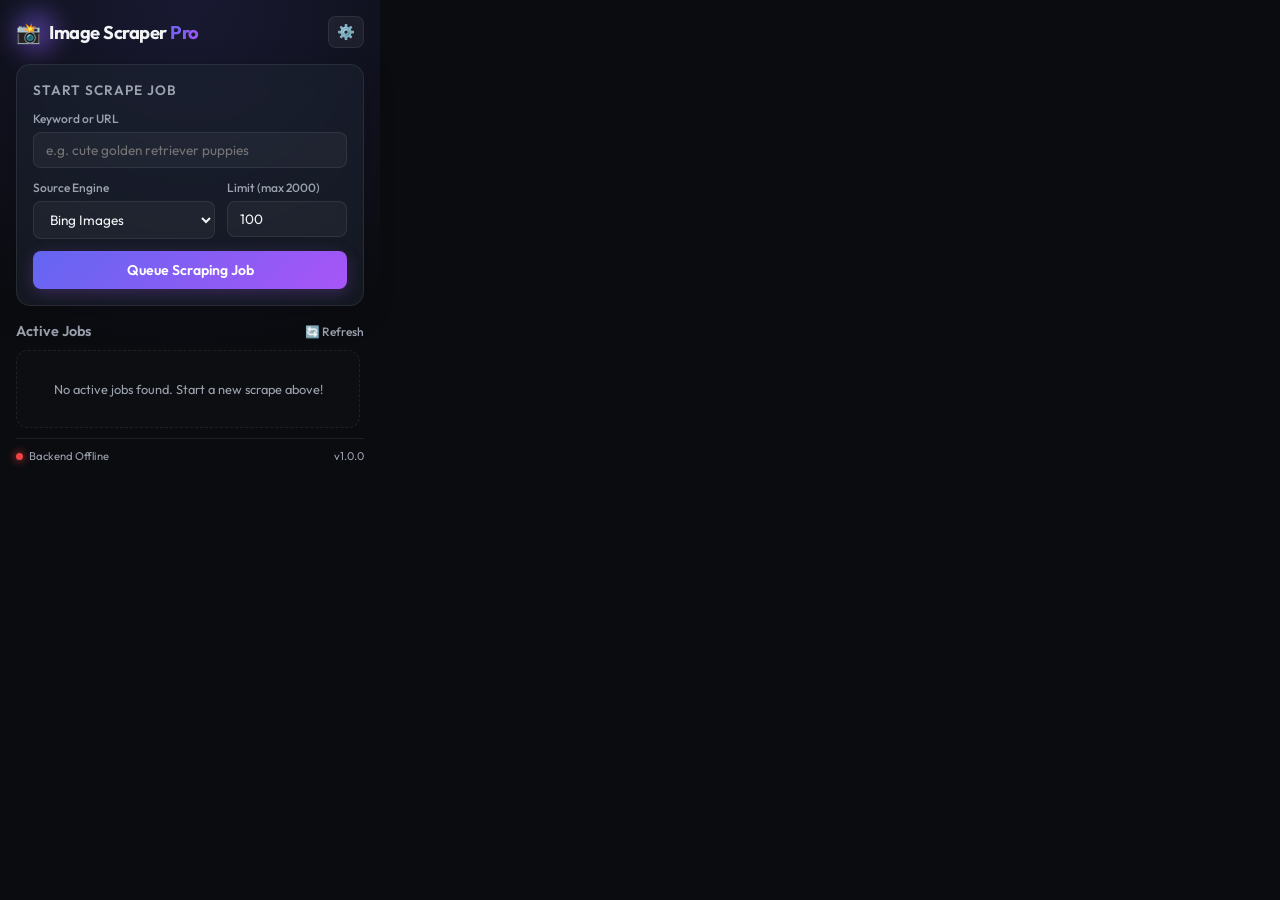
==== extension/popup.html @ 94467d28 "Create popup.html" ====
<!DOCTYPE html>
<html lang="en">
<head>
  <meta charset="UTF-8">
  <meta name="viewport" content="width=device-width, initial-scale=1.0">
  <title>Image Scraper Pro</title>
  <link rel="stylesheet" href="style.css">
  <link rel="preconnect" href="https://fonts.googleapis.com">
  <link rel="preconnect" href="https://fonts.gstatic.com" crossorigin>
  <link href="https://fonts.googleapis.com/css2?family=Outfit:wght@300;400;600;700&display=swap" rel="stylesheet">
</head>
<body>
  <div class="app-container">
    <!-- Header -->
    <header>
      <div class="logo-area">
        <div class="logo-glow"></div>
        <span class="logo-icon">📸</span>
        <h1>Image Scraper <span class="logo-accent">Pro</span></h1>
      </div>
      <button id="btn-settings" class="icon-button" title="Configure API Server">⚙️</button>
    </header>

    <!-- Settings Pane (Collapsible) -->
    <div id="settings-pane" class="settings-pane hidden">
      <h3>API Settings</h3>
      <div class="input-group">
        <label for="input-api-url">FastAPI Server URL</label>
        <input type="text" id="input-api-url" value="http://localhost:8000" placeholder="http://localhost:8000">
      </div>
      <button id="btn-save-settings" class="btn btn-secondary">Save Configuration</button>
    </div>

    <!-- Main Content Tabs -->
    <main>
      <!-- Form Section -->
      <section class="scraping-form-card">
        <div class="form-title">Start Scrape Job</div>
        
        <div class="input-group">
          <label for="input-query">Keyword or URL</label>
          <input type="text" id="input-query" placeholder="e.g. cute golden retriever puppies" required>
        </div>

        <div class="form-row">
          <div class="input-group half">
            <label for="select-engine">Source Engine</label>
            <select id="select-engine">
              <option value="bing" selected>Bing Images</option>
              <option value="google">Google Images</option>
              <option value="generic">Generic Website (URL)</option>
            </select>
          </div>

          <div class="input-group half">
            <label for="input-limit">Limit (max 2000)</label>
            <input type="number" id="input-limit" value="100" min="10" max="2000">
          </div>
        </div>

        <button id="btn-start-scrape" class="btn btn-primary">
          <span class="btn-text">Queue Scraping Job</span>
          <span class="btn-glow"></span>
        </button>
      </section>

      <!-- Active & Historical Jobs Section -->
      <section class="jobs-section">
        <div class="section-header">
          <h2>Active Jobs</h2>
          <button id="btn-refresh-jobs" class="text-button">🔄 Refresh</button>
        </div>

        <div id="jobs-list" class="jobs-list">
          <div class="empty-state">
            <p>No active jobs found. Start a new scrape above!</p>
          </div>
        </div>
      </section>
    </main>

    <!-- Status Bar -->
    <footer>
      <div class="status-indicator">
        <span id="connection-dot" class="dot offline"></span>
        <span id="connection-text">Connecting to Backend...</span>
      </div>
      <span class="version">v1.0.0</span>
    </footer>
  </div>
  <script src="popup.js"></script>
</body>
</html>
---- extension/style.css ----
/* Modern Premium Glassmorphism CSS for Image Scraper Pro */

:root {
  --bg-color: #0b0c10;
  --bg-surface: rgba(31, 41, 55, 0.45);
  --border-color: rgba(255, 255, 255, 0.08);
  --border-glow: rgba(99, 102, 241, 0.15);
  
  --primary-gradient: linear-gradient(135deg, #6366f1 0%, #a855f7 100%);
  --secondary-gradient: linear-gradient(135deg, #3b82f6 0%, #06b6d4 100%);
  
  --text-main: #f3f4f6;
  --text-muted: #9ca3af;
  --text-accent: #a855f7;
  
  --status-pending: #f59e0b;
  --status-running: #06b6d4;
  --status-completed: #10b981;
  --status-failed: #ef4444;
}

* {
  box-sizing: border-box;
  margin: 0;
  padding: 0;
  font-family: 'Outfit', -apple-system, BlinkMacSystemFont, "Segoe UI", Roboto, sans-serif;
}

body {
  width: 380px;
  height: 560px;
  background-color: var(--bg-color);
  color: var(--text-main);
  overflow-x: hidden;
  overflow-y: auto;
}

/* Scrollbar Styling */
::-webkit-scrollbar {
  width: 6px;
}
::-webkit-scrollbar-track {
  background: rgba(0, 0, 0, 0.2);
}
::-webkit-scrollbar-thumb {
  background: rgba(255, 255, 255, 0.1);
  border-radius: 4px;
}
::-webkit-scrollbar-thumb:hover {
  background: rgba(255, 255, 255, 0.25);
}

.app-container {
  display: flex;
  flex-direction: column;
  height: 100%;
  padding: 16px;
  background: radial-gradient(circle at 50% 0%, rgba(99, 102, 241, 0.15) 0%, transparent 60%);
}

/* Header */
header {
  display: flex;
  justify-content: space-between;
  align-items: center;
  margin-bottom: 16px;
  position: relative;
}

.logo-area {
  display: flex;
  align-items: center;
  gap: 8px;
  position: relative;
}

.logo-glow {
  position: absolute;
  width: 40px;
  height: 40px;
  background: var(--primary-gradient);
  filter: blur(12px);
  opacity: 0.5;
  border-radius: 50%;
  z-index: -1;
}

.logo-icon {
  font-size: 1.25rem;
}

header h1 {
  font-size: 1.15rem;
  font-weight: 700;
  letter-spacing: -0.5px;
}

.logo-accent {
  background: var(--primary-gradient);
  -webkit-background-clip: text;
  -webkit-text-fill-color: transparent;
}

.icon-button {
  background: rgba(255, 255, 255, 0.05);
  border: 1px solid var(--border-color);
  color: var(--text-main);
  padding: 6px 8px;
  border-radius: 8px;
  cursor: pointer;
  transition: all 0.2s;
  font-size: 0.9rem;
}

.icon-button:hover {
  background: rgba(255, 255, 255, 0.12);
  border-color: rgba(255, 255, 255, 0.2);
  transform: translateY(-1px);
}

/* Settings Pane */
.settings-pane {
  background: rgba(17, 24, 39, 0.85);
  border: 1px solid var(--border-color);
  border-radius: 12px;
  padding: 12px;
  margin-bottom: 12px;
  backdrop-filter: blur(8px);
  box-shadow: 0 4px 20px rgba(0, 0, 0, 0.3);
  transition: all 0.3s ease-out;
}

.settings-pane h3 {
  font-size: 0.9rem;
  margin-bottom: 8px;
  font-weight: 600;
  color: var(--text-accent);
}

.settings-pane.hidden {
  display: none;
}

/* Forms & Inputs */
.scraping-form-card {
  background: var(--bg-surface);
  backdrop-filter: blur(12px);
  border: 1px solid var(--border-color);
  border-radius: 14px;
  padding: 16px;
  margin-bottom: 16px;
  box-shadow: 0 8px 32px 0 rgba(0, 0, 0, 0.2);
}

.form-title {
  font-size: 0.85rem;
  text-transform: uppercase;
  letter-spacing: 1px;
  color: var(--text-muted);
  margin-bottom: 12px;
  font-weight: 600;
}

.input-group {
  display: flex;
  flex-direction: column;
  gap: 6px;
  margin-bottom: 12px;
}

.input-group label {
  font-size: 0.75rem;
  color: var(--text-muted);
  font-weight: 500;
}

.input-group input, .input-group select {
  background: rgba(255, 255, 255, 0.04);
  border: 1px solid var(--border-color);
  color: var(--text-main);
  padding: 8px 12px;
  border-radius: 8px;
  font-size: 0.85rem;
  outline: none;
  transition: all 0.2s;
}

.input-group input:focus, .input-group select:focus {
  border-color: #6366f1;
  box-shadow: 0 0 0 2px rgba(99, 102, 241, 0.2);
  background: rgba(255, 255, 255, 0.08);
}

.form-row {
  display: flex;
  gap: 12px;
}

.form-row .half {
  flex: 1;
}

/* Buttons */
.btn {
  width: 100%;
  padding: 10px 16px;
  border-radius: 8px;
  font-size: 0.88rem;
  font-weight: 600;
  border: none;
  cursor: pointer;
  transition: all 0.2s ease-in-out;
  position: relative;
  overflow: hidden;
  display: inline-flex;
  justify-content: center;
  align-items: center;
}

.btn-primary {
  background: var(--primary-gradient);
  color: #fff;
  box-shadow: 0 4px 15px rgba(168, 85, 247, 0.25);
}

.btn-primary:hover {
  transform: translateY(-1px);
  box-shadow: 0 6px 20px rgba(168, 85, 247, 0.4);
}

.btn-primary:active {
  transform: translateY(1px);
}

.btn-secondary {
  background: rgba(255, 255, 255, 0.08);
  color: var(--text-main);
  border: 1px solid var(--border-color);
}

.btn-secondary:hover {
  background: rgba(255, 255, 255, 0.15);
}

.text-button {
  background: none;
  border: none;
  color: var(--text-muted);
  cursor: pointer;
  font-size: 0.75rem;
  font-weight: 500;
  transition: color 0.2s;
}

.text-button:hover {
  color: var(--text-main);
}

/* Jobs History */
.jobs-section {
  display: flex;
  flex-direction: column;
  flex-grow: 1;
  max-height: 230px;
}

.section-header {
  display: flex;
  justify-content: space-between;
  align-items: center;
  margin-bottom: 10px;
}

.section-header h2 {
  font-size: 0.9rem;
  font-weight: 600;
  color: var(--text-muted);
}

.jobs-list {
  display: flex;
  flex-direction: column;
  gap: 8px;
  overflow-y: auto;
  flex-grow: 1;
  padding-right: 4px;
}

.empty-state {
  text-align: center;
  padding: 30px 10px;
  color: var(--text-muted);
  font-size: 0.8rem;
  border: 1px dashed var(--border-color);
  border-radius: 12px;
  background: rgba(255, 255, 255, 0.01);
}

/* Job Item Card */
.job-item {
  background: rgba(255, 255, 255, 0.02);
  border: 1px solid var(--border-color);
  border-radius: 10px;
  padding: 10px 12px;
  display: flex;
  flex-direction: column;
  gap: 6px;
  transition: all 0.2s;
}

.job-item:hover {
  background: rgba(255, 255, 255, 0.05);
  border-color: rgba(255, 255, 255, 0.15);
}

.job-meta {
  display: flex;
  justify-content: space-between;
  align-items: center;
}

.job-query {
  font-size: 0.82rem;
  font-weight: 600;
  max-width: 180px;
  white-space: nowrap;
  overflow: hidden;
  text-overflow: ellipsis;
}

.job-engine-tag {
  font-size: 0.65rem;
  background: rgba(255, 255, 255, 0.06);
  padding: 2px 6px;
  border-radius: 4px;
  color: var(--text-muted);
  text-transform: uppercase;
}

.job-status-row {
  display: flex;
  justify-content: space-between;
  align-items: center;
}

.job-stats {
  font-size: 0.72rem;
  color: var(--text-muted);
}

.status-badge {
  font-size: 0.68rem;
  font-weight: 600;
  padding: 2px 8px;
  border-radius: 12px;
  text-transform: uppercase;
  display: flex;
  align-items: center;
  gap: 4px;
}

.status-badge.pending {
  background: rgba(245, 158, 11, 0.15);
  color: var(--status-pending);
}

.status-badge.running {
  background: rgba(6, 182, 212, 0.15);
  color: var(--status-running);
  animation: pulse-glow 1.5s infinite;
}

.status-badge.completed {
  background: rgba(16, 185, 129, 0.15);
  color: var(--status-completed);
}

.status-badge.failed {
  background: rgba(239, 68, 110, 0.15);
  color: var(--status-failed);
}

/* Progress bar */
.progress-container {
  width: 100%;
  height: 4px;
  background: rgba(255, 255, 255, 0.05);
  border-radius: 2px;
  overflow: hidden;
}

.progress-bar {
  height: 100%;
  width: 0%;
  background: var(--secondary-gradient);
  transition: width 0.3s ease;
}

.progress-bar.completed {
  background: var(--status-completed);
}

.progress-bar.failed {
  background: var(--status-failed);
}

.job-actions {
  display: flex;
  justify-content: flex-end;
  gap: 8px;
  margin-top: 4px;
}

.action-btn {
  font-size: 0.72rem;
  padding: 4px 10px;
  border-radius: 6px;
  border: 1px solid var(--border-color);
  background: rgba(255, 255, 255, 0.04);
  color: var(--text-main);
  cursor: pointer;
  transition: all 0.2s;
  text-decoration: none;
}

.action-btn:hover {
  background: rgba(255, 255, 255, 0.12);
  border-color: rgba(255, 255, 255, 0.2);
}

.action-btn.export-btn {
  background: linear-gradient(135deg, #10b981 0%, #059669 100%);
  border: none;
  color: white;
}

.action-btn.export-btn:hover {
  box-shadow: 0 2px 8px rgba(16, 185, 129, 0.4);
}

.action-btn.delete-btn:hover {
  background: rgba(239, 68, 68, 0.15);
  color: var(--status-failed);
  border-color: rgba(239, 68, 68, 0.3);
}

/* Error message box */
.job-error-msg {
  font-size: 0.68rem;
  color: var(--status-failed);
  background: rgba(239, 68, 68, 0.05);
  padding: 4px 8px;
  border-radius: 6px;
  margin-top: 4px;
  white-space: pre-wrap;
  word-break: break-all;
}

/* Footer status indicator */
footer {
  display: flex;
  justify-content: space-between;
  align-items: center;
  padding-top: 10px;
  border-top: 1px solid var(--border-color);
  margin-top: 10px;
  font-size: 0.7rem;
  color: var(--text-muted);
}

.status-indicator {
  display: flex;
  align-items: center;
  gap: 6px;
}

.dot {
  width: 7px;
  height: 7px;
  border-radius: 50%;
}

.dot.online {
  background-color: var(--status-completed);
  box-shadow: 0 0 8px var(--status-completed);
}

.dot.offline {
  background-color: var(--status-failed);
  box-shadow: 0 0 8px var(--status-failed);
}

/* Animations */
@keyframes pulse-glow {
  0% {
    opacity: 0.8;
  }
  50% {
    opacity: 1;
    box-shadow: 0 0 8px rgba(6, 182, 212, 0.3);
  }
  100% {
    opacity: 0.8;
  }
}
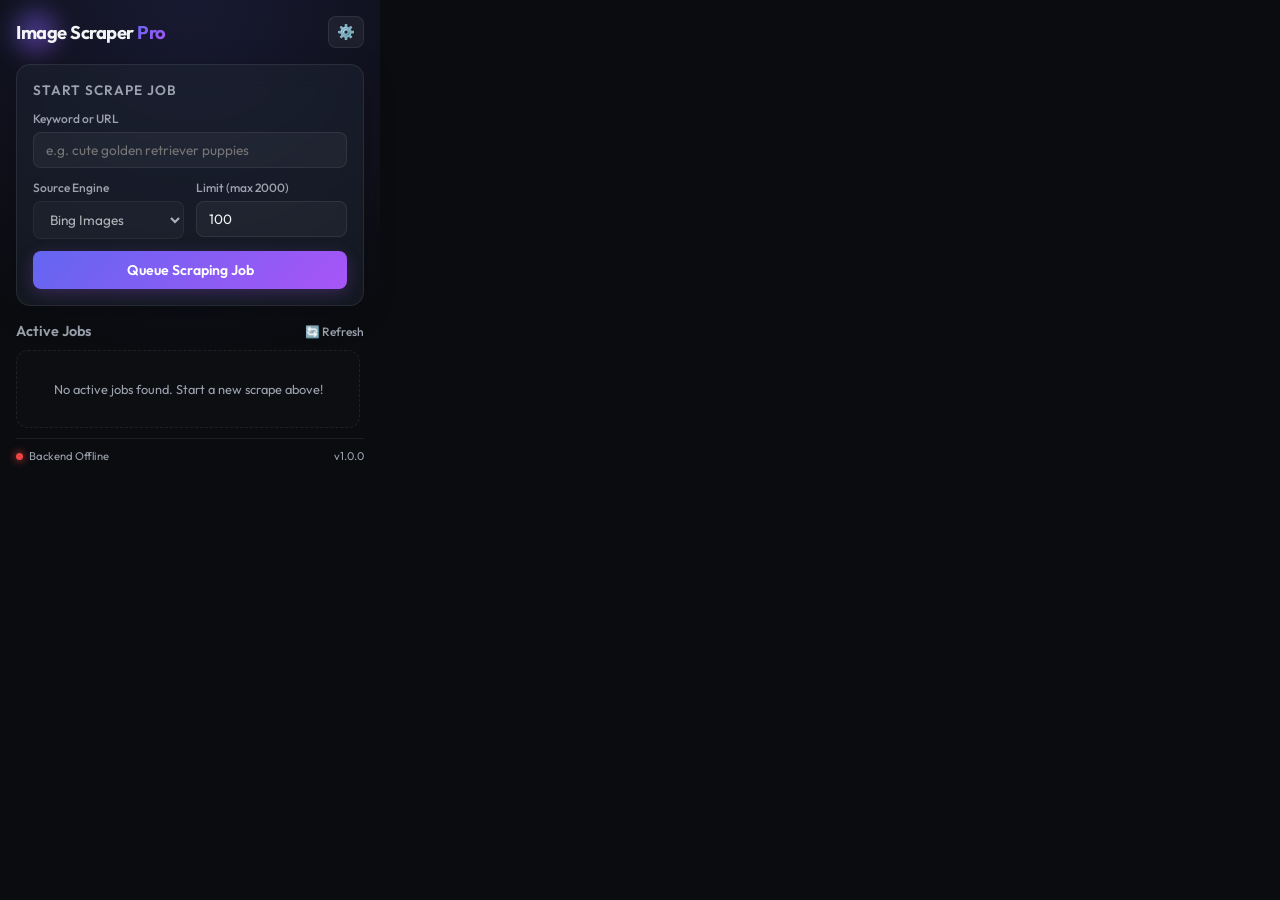
==== commit 7d7c8a4e: "push" ====
--- a/extension/popup.html
+++ b/extension/popup.html
@@ -15,7 +15,6 @@
     <header>
       <div class="logo-area">
         <div class="logo-glow"></div>
-        <span class="logo-icon">📸</span>
         <h1>Image Scraper <span class="logo-accent">Pro</span></h1>
       </div>
       <button id="btn-settings" class="icon-button" title="Configure API Server">⚙️</button>
@@ -45,10 +44,8 @@
         <div class="form-row">
           <div class="input-group half">
             <label for="select-engine">Source Engine</label>
-            <select id="select-engine">
+            <select id="select-engine" disabled>
               <option value="bing" selected>Bing Images</option>
-              <option value="google">Google Images</option>
-              <option value="generic">Generic Website (URL)</option>
             </select>
           </div>
 
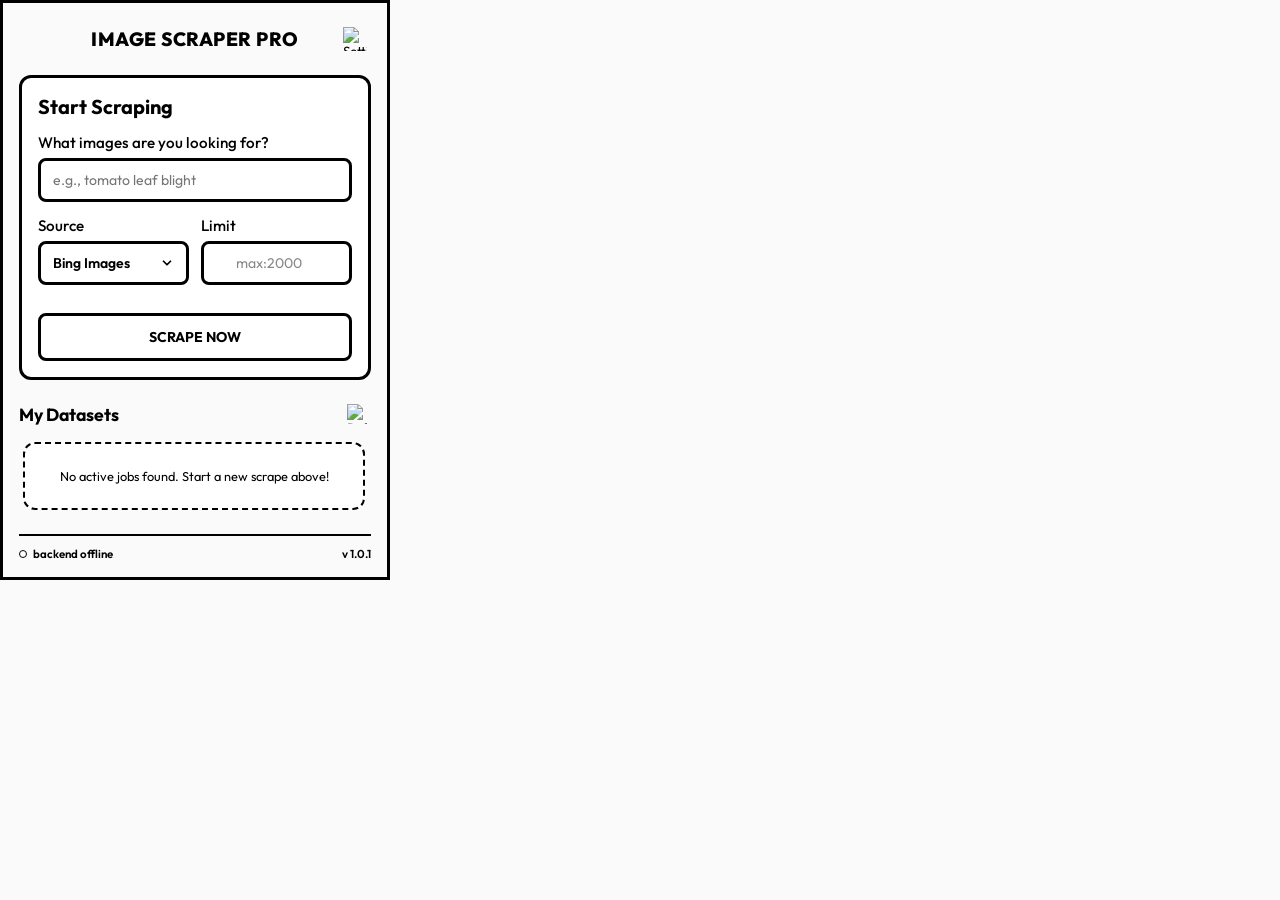
==== commit d83c0672: "Update popup.html" ====
--- a/extension/popup.html
+++ b/extension/popup.html
@@ -13,11 +13,10 @@
   <div class="app-container">
     <!-- Header -->
     <header>
-      <div class="logo-area">
-        <div class="logo-glow"></div>
-        <h1>Image Scraper <span class="logo-accent">Pro</span></h1>
-      </div>
-      <button id="btn-settings" class="icon-button" title="Configure API Server">⚙️</button>
+      <h1 class="app-title">IMAGE SCRAPER PRO</h1>
+      <button id="btn-settings" class="settings-btn" title="Configure API Server">
+        <img src="icons/settings.png" alt="Settings" id="img-settings">
+      </button>
     </header>
 
     <!-- Settings Pane (Collapsible) -->
@@ -27,50 +26,52 @@
         <label for="input-api-url">FastAPI Server URL</label>
         <input type="text" id="input-api-url" value="http://localhost:8000" placeholder="http://localhost:8000">
       </div>
-      <button id="btn-save-settings" class="btn btn-secondary">Save Configuration</button>
+      <button id="btn-save-settings" class="btn btn-save">Save Configuration</button>
     </div>
 
-    <!-- Main Content Tabs -->
+    <!-- Main Content -->
     <main>
       <!-- Form Section -->
-      <section class="scraping-form-card">
-        <div class="form-title">Start Scrape Job</div>
+      <section id="scraping-form-card" class="scraping-form-card">
+        <h2>Start Scraping</h2>
         
         <div class="input-group">
-          <label for="input-query">Keyword or URL</label>
-          <input type="text" id="input-query" placeholder="e.g. cute golden retriever puppies" required>
+          <label for="input-query">What images are you looking for?</label>
+          <input type="text" id="input-query" placeholder="e.g., tomato leaf blight" required>
         </div>
 
         <div class="form-row">
           <div class="input-group half">
-            <label for="select-engine">Source Engine</label>
-            <select id="select-engine" disabled>
+            <label for="select-engine">Source</label>
+            <select id="select-engine">
               <option value="bing" selected>Bing Images</option>
+              <option value="google">Google Images</option>
             </select>
           </div>
 
           <div class="input-group half">
-            <label for="input-limit">Limit (max 2000)</label>
-            <input type="number" id="input-limit" value="100" min="10" max="2000">
+            <label for="input-limit">Limit</label>
+            <input type="number" id="input-limit" min="10" max="2000" placeholder="max:2000">
           </div>
         </div>
 
-        <button id="btn-start-scrape" class="btn btn-primary">
-          <span class="btn-text">Queue Scraping Job</span>
-          <span class="btn-glow"></span>
+        <button id="btn-start-scrape" class="btn btn-start btn-scrape">
+          <span class="btn-text">SCRAPE NOW</span>
         </button>
       </section>
 
       <!-- Active & Historical Jobs Section -->
-      <section class="jobs-section">
+      <section id="jobs-section" class="jobs-section">
         <div class="section-header">
-          <h2>Active Jobs</h2>
-          <button id="btn-refresh-jobs" class="text-button">🔄 Refresh</button>
+          <h2>My Datasets</h2>
+          <button id="btn-refresh-jobs" class="refresh-btn" title="Refresh datasets">
+            <img src="icons/refresh.png" alt="Refresh">
+          </button>
         </div>
 
         <div id="jobs-list" class="jobs-list">
           <div class="empty-state">
-            <p>No active jobs found. Start a new scrape above!</p>
+            No active jobs found. Start a new scrape above!
           </div>
         </div>
       </section>
@@ -82,7 +83,7 @@
         <span id="connection-dot" class="dot offline"></span>
         <span id="connection-text">Connecting to Backend...</span>
       </div>
-      <span class="version">v1.0.0</span>
+      <span class="version">v 1.0.1</span>
     </footer>
   </div>
   <script src="popup.js"></script>
--- a/extension/style.css
+++ b/extension/style.css
@@ -1,22 +1,13 @@
-/* Modern Premium Glassmorphism CSS for Image Scraper Pro */
+/* Minimalist Black & White CSS for Image Scraper Pro */
 
 :root {
-  --bg-color: #0b0c10;
-  --bg-surface: rgba(31, 41, 55, 0.45);
-  --border-color: rgba(255, 255, 255, 0.08);
-  --border-glow: rgba(99, 102, 241, 0.15);
-  
-  --primary-gradient: linear-gradient(135deg, #6366f1 0%, #a855f7 100%);
-  --secondary-gradient: linear-gradient(135deg, #3b82f6 0%, #06b6d4 100%);
-  
-  --text-main: #f3f4f6;
-  --text-muted: #9ca3af;
-  --text-accent: #a855f7;
-  
-  --status-pending: #f59e0b;
-  --status-running: #06b6d4;
-  --status-completed: #10b981;
-  --status-failed: #ef4444;
+  --bg-color: #fafafa;      /* Off-white primary background */
+  --bg-card: #ffffff;       /* Pure white card background */
+  --text-main: #000000;     /* Pure black text */
+  --border-thick: 3px solid #000000;
+  --border-medium: 2px solid #000000;
+  --radius-card: 12px;
+  --radius-element: 8px;
 }
 
 * {
@@ -24,15 +15,17 @@
   margin: 0;
   padding: 0;
   font-family: 'Outfit', -apple-system, BlinkMacSystemFont, "Segoe UI", Roboto, sans-serif;
+  color: var(--text-main);
 }
 
 body {
-  width: 380px;
-  height: 560px;
+  width: 390px;
+  height: 580px;
   background-color: var(--bg-color);
-  color: var(--text-main);
   overflow-x: hidden;
   overflow-y: auto;
+  border: var(--border-thick);
+  box-sizing: border-box;
 }
 
 /* Scrollbar Styling */
@@ -40,14 +33,11 @@
   width: 6px;
 }
 ::-webkit-scrollbar-track {
-  background: rgba(0, 0, 0, 0.2);
+  background: var(--bg-color);
 }
 ::-webkit-scrollbar-thumb {
-  background: rgba(255, 255, 255, 0.1);
-  border-radius: 4px;
-}
-::-webkit-scrollbar-thumb:hover {
-  background: rgba(255, 255, 255, 0.25);
+  background: #000000;
+  border-radius: 3px;
 }
 
 .app-container {
@@ -55,404 +45,425 @@
   flex-direction: column;
   height: 100%;
   padding: 16px;
-  background: radial-gradient(circle at 50% 0%, rgba(99, 102, 241, 0.15) 0%, transparent 60%);
+  box-sizing: border-box;
 }
 
 /* Header */
 header {
   display: flex;
-  justify-content: space-between;
-  align-items: center;
+  justify-content: center;
+  align-items: center;
+  position: relative;
   margin-bottom: 16px;
-  position: relative;
-}
-
-.logo-area {
-  display: flex;
-  align-items: center;
-  gap: 8px;
-  position: relative;
-}
-
-.logo-glow {
+}
+
+.app-title {
+  font-size: 1.2rem;
+  font-weight: 800;
+  text-transform: uppercase;
+  letter-spacing: 0.5px;
+  text-align: center;
+  margin: 8px 0;
+}
+
+.settings-btn {
   position: absolute;
-  width: 40px;
-  height: 40px;
-  background: var(--primary-gradient);
-  filter: blur(12px);
-  opacity: 0.5;
-  border-radius: 50%;
-  z-index: -1;
-}
-
-.logo-icon {
-  font-size: 1.25rem;
-}
-
-header h1 {
-  font-size: 1.15rem;
-  font-weight: 700;
-  letter-spacing: -0.5px;
-}
-
-.logo-accent {
-  background: var(--primary-gradient);
-  -webkit-background-clip: text;
-  -webkit-text-fill-color: transparent;
-}
-
-.icon-button {
-  background: rgba(255, 255, 255, 0.05);
-  border: 1px solid var(--border-color);
-  color: var(--text-main);
-  padding: 6px 8px;
-  border-radius: 8px;
+  right: 0;
+  top: 50%;
+  transform: translateY(-50%);
+  background: none;
+  border: none;
   cursor: pointer;
-  transition: all 0.2s;
-  font-size: 0.9rem;
-}
-
-.icon-button:hover {
-  background: rgba(255, 255, 255, 0.12);
-  border-color: rgba(255, 255, 255, 0.2);
-  transform: translateY(-1px);
+  padding: 4px;
+  display: flex;
+  align-items: center;
+}
+
+.settings-btn img {
+  width: 24px;
+  height: 24px;
+  object-fit: contain;
+  transition: transform 0.2s ease;
+}
+
+.settings-btn img:hover {
+  transform: rotate(45deg);
 }
 
 /* Settings Pane */
 .settings-pane {
-  background: rgba(17, 24, 39, 0.85);
-  border: 1px solid var(--border-color);
-  border-radius: 12px;
-  padding: 12px;
-  margin-bottom: 12px;
-  backdrop-filter: blur(8px);
-  box-shadow: 0 4px 20px rgba(0, 0, 0, 0.3);
-  transition: all 0.3s ease-out;
+  background: var(--bg-card);
+  border: var(--border-thick);
+  border-radius: var(--radius-card);
+  padding: 14px;
+  margin-bottom: 16px;
 }
 
 .settings-pane h3 {
-  font-size: 0.9rem;
-  margin-bottom: 8px;
-  font-weight: 600;
-  color: var(--text-accent);
-}
-
-.settings-pane.hidden {
-  display: none;
-}
-
-/* Forms & Inputs */
-.scraping-form-card {
-  background: var(--bg-surface);
-  backdrop-filter: blur(12px);
-  border: 1px solid var(--border-color);
-  border-radius: 14px;
-  padding: 16px;
-  margin-bottom: 16px;
-  box-shadow: 0 8px 32px 0 rgba(0, 0, 0, 0.2);
-}
-
-.form-title {
-  font-size: 0.85rem;
-  text-transform: uppercase;
-  letter-spacing: 1px;
-  color: var(--text-muted);
-  margin-bottom: 12px;
-  font-weight: 600;
-}
-
-.input-group {
+  font-size: 0.95rem;
+  margin-bottom: 10px;
+  font-weight: 700;
+}
+
+.hidden {
+  display: none !important;
+}
+
+.settings-pane .input-group {
   display: flex;
   flex-direction: column;
   gap: 6px;
   margin-bottom: 12px;
 }
 
-.input-group label {
-  font-size: 0.75rem;
-  color: var(--text-muted);
-  font-weight: 500;
-}
-
-.input-group input, .input-group select {
-  background: rgba(255, 255, 255, 0.04);
-  border: 1px solid var(--border-color);
-  color: var(--text-main);
+.settings-pane label {
+  font-size: 0.8rem;
+  font-weight: 700;
+}
+
+.settings-pane input {
+  background: #ffffff;
+  border: var(--border-medium);
+  border-radius: var(--radius-element);
   padding: 8px 12px;
-  border-radius: 8px;
   font-size: 0.85rem;
   outline: none;
-  transition: all 0.2s;
-}
-
-.input-group input:focus, .input-group select:focus {
-  border-color: #6366f1;
-  box-shadow: 0 0 0 2px rgba(99, 102, 241, 0.2);
-  background: rgba(255, 255, 255, 0.08);
-}
-
-.form-row {
-  display: flex;
-  gap: 12px;
+}
+
+/* Forms & Inputs */
+.scraping-form-card {
+  background: var(--bg-card);
+  border: var(--border-thick);
+  border-radius: var(--radius-card);
+  padding: 16px;
+  margin-bottom: 20px;
+  box-sizing: border-box;
+}
+
+.scraping-form-card h2 {
+  font-size: 1.25rem;
+  font-weight: 700;
+  margin-bottom: 14px;
+}
+
+.input-group {
+  display: flex;
+  flex-direction: column;
+  gap: 6px;
+  margin-bottom: 14px;
+}
+
+.input-group label {
+  font-size: 0.95rem;
+  font-weight: 500;
+}
+
+.input-group input {
+  background: #ffffff;
+  border: var(--border-thick);
+  border-radius: var(--radius-element);
+  padding: 10px 12px;
+  font-size: 0.88rem;
+  outline: none;
+  width: 100%;
 }
 
 .form-row .half {
   flex: 1;
 }
 
+.scraping-form-card select {
+  background: #ffffff;
+  border: var(--border-thick);
+  border-radius: var(--radius-element);
+  padding: 10px 12px;
+  font-size: 0.88rem;
+  font-weight: 600;
+  outline: none;
+  width: 100%;
+  box-sizing: border-box;
+  appearance: none;
+  -webkit-appearance: none;
+  background-image: url('data:image/svg+xml;utf8,<svg xmlns="http://www.w3.org/2000/svg" width="24" height="24" viewBox="0 0 24 24" fill="none" stroke="black" stroke-width="3" stroke-linecap="round" stroke-linejoin="round"><polyline points="6 9 12 15 18 9"></polyline></svg>');
+  background-repeat: no-repeat;
+  background-position: right 12px center;
+  background-size: 14px;
+  cursor: pointer;
+}
+
+.form-row {
+  display: flex;
+  gap: 12px;
+  align-items: center;
+}
+
+#input-limit {
+  width: 100%;
+  background: #ffffff;
+  border: var(--border-thick);
+  border-radius: var(--radius-element);
+  padding: 10px 12px;
+  font-size: 0.88rem;
+  font-weight: 600;
+  text-align: center;
+  outline: none;
+  box-sizing: border-box;
+}
+
+#input-limit::placeholder {
+  color: #888;
+  font-weight: 400;
+}
+
 /* Buttons */
 .btn {
+  border: var(--border-thick);
+  border-radius: var(--radius-element);
+  font-size: 0.88rem;
+  font-weight: 700;
+  cursor: pointer;
+  display: inline-flex;
+  justify-content: center;
+  align-items: center;
+  box-sizing: border-box;
+  transition: background-color 0.1s, transform 0.1s;
+}
+
+.btn-start {
+  background: #ffffff;
+  padding: 10px 12px;
+  text-transform: uppercase;
+}
+
+.btn-scrape {
   width: 100%;
+  margin-top: 14px;
+  padding: 12px;
+}
+
+.btn-start:hover {
+  background-color: #f0f0f0;
+}
+
+.btn-start:active {
+  transform: translate(1px, 1px);
+}
+
+.btn-save {
+  width: 100%;
+  background: #ffffff;
   padding: 10px 16px;
-  border-radius: 8px;
-  font-size: 0.88rem;
-  font-weight: 600;
+}
+
+.btn-save:hover {
+  background-color: #f0f0f0;
+}
+
+.btn-save:active {
+  transform: translate(1px, 1px);
+}
+
+/* Jobs History Section */
+.jobs-section {
+  display: flex;
+  flex-direction: column;
+  flex-grow: 1;
+  max-height: 245px;
+}
+
+.section-header {
+  display: flex;
+  justify-content: space-between;
+  align-items: center;
+  margin-bottom: 10px;
+}
+
+.section-header h2 {
+  font-size: 1.1rem;
+  font-weight: 700;
+}
+
+.refresh-btn {
+  background: none;
   border: none;
   cursor: pointer;
-  transition: all 0.2s ease-in-out;
-  position: relative;
-  overflow: hidden;
-  display: inline-flex;
-  justify-content: center;
-  align-items: center;
-}
-
-.btn-primary {
-  background: var(--primary-gradient);
-  color: #fff;
-  box-shadow: 0 4px 15px rgba(168, 85, 247, 0.25);
-}
-
-.btn-primary:hover {
-  transform: translateY(-1px);
-  box-shadow: 0 6px 20px rgba(168, 85, 247, 0.4);
-}
-
-.btn-primary:active {
-  transform: translateY(1px);
-}
-
-.btn-secondary {
-  background: rgba(255, 255, 255, 0.08);
-  color: var(--text-main);
-  border: 1px solid var(--border-color);
-}
-
-.btn-secondary:hover {
-  background: rgba(255, 255, 255, 0.15);
-}
-
-.text-button {
-  background: none;
-  border: none;
-  color: var(--text-muted);
-  cursor: pointer;
-  font-size: 0.75rem;
-  font-weight: 500;
-  transition: color 0.2s;
-}
-
-.text-button:hover {
-  color: var(--text-main);
-}
-
-/* Jobs History */
-.jobs-section {
+  padding: 4px;
+  display: flex;
+  align-items: center;
+  transition: transform 0.25s ease;
+}
+
+.refresh-btn img {
+  width: 20px;
+  height: 20px;
+  object-fit: contain;
+}
+
+.refresh-btn:hover {
+  transform: rotate(180deg);
+}
+
+.jobs-list {
   display: flex;
   flex-direction: column;
-  flex-grow: 1;
-  max-height: 230px;
-}
-
-.section-header {
-  display: flex;
-  justify-content: space-between;
-  align-items: center;
-  margin-bottom: 10px;
-}
-
-.section-header h2 {
-  font-size: 0.9rem;
-  font-weight: 600;
-  color: var(--text-muted);
-}
-
-.jobs-list {
-  display: flex;
-  flex-direction: column;
-  gap: 8px;
+  gap: 12px;
   overflow-y: auto;
   flex-grow: 1;
-  padding-right: 4px;
+  padding: 4px 6px 12px 4px;
 }
 
 .empty-state {
   text-align: center;
-  padding: 30px 10px;
-  color: var(--text-muted);
+  padding: 24px 10px;
   font-size: 0.8rem;
-  border: 1px dashed var(--border-color);
-  border-radius: 12px;
-  background: rgba(255, 255, 255, 0.01);
+  border: var(--border-medium);
+  border-style: dashed;
+  border-radius: var(--radius-card);
+  background: #ffffff;
 }
 
 /* Job Item Card */
 .job-item {
-  background: rgba(255, 255, 255, 0.02);
-  border: 1px solid var(--border-color);
-  border-radius: 10px;
-  padding: 10px 12px;
+  background: var(--bg-card);
+  border: var(--border-thick);
+  border-radius: var(--radius-card);
+  padding: 12px;
   display: flex;
   flex-direction: column;
-  gap: 6px;
-  transition: all 0.2s;
-}
-
-.job-item:hover {
-  background: rgba(255, 255, 255, 0.05);
-  border-color: rgba(255, 255, 255, 0.15);
-}
-
-.job-meta {
+  gap: 10px;
+  box-shadow: 4px 4px 0px #000000;
+  box-sizing: border-box;
+  position: relative;
+}
+
+.job-top-row {
   display: flex;
   justify-content: space-between;
   align-items: center;
 }
 
-.job-query {
+.job-keyword-badge {
+  border: var(--border-medium);
+  border-radius: 8px;
+  padding: 4px 10px;
+  font-weight: 700;
   font-size: 0.82rem;
-  font-weight: 600;
-  max-width: 180px;
+  background: #ffffff;
+  max-width: 145px;
   white-space: nowrap;
   overflow: hidden;
   text-overflow: ellipsis;
 }
 
-.job-engine-tag {
-  font-size: 0.65rem;
-  background: rgba(255, 255, 255, 0.06);
-  padding: 2px 6px;
-  border-radius: 4px;
-  color: var(--text-muted);
-  text-transform: uppercase;
-}
-
-.job-status-row {
-  display: flex;
-  justify-content: space-between;
-  align-items: center;
-}
-
-.job-stats {
-  font-size: 0.72rem;
-  color: var(--text-muted);
-}
-
-.status-badge {
-  font-size: 0.68rem;
-  font-weight: 600;
-  padding: 2px 8px;
-  border-radius: 12px;
-  text-transform: uppercase;
-  display: flex;
-  align-items: center;
-  gap: 4px;
-}
-
-.status-badge.pending {
-  background: rgba(245, 158, 11, 0.15);
-  color: var(--status-pending);
-}
-
-.status-badge.running {
-  background: rgba(6, 182, 212, 0.15);
-  color: var(--status-running);
-  animation: pulse-glow 1.5s infinite;
-}
-
-.status-badge.completed {
-  background: rgba(16, 185, 129, 0.15);
-  color: var(--status-completed);
-}
-
-.status-badge.failed {
-  background: rgba(239, 68, 110, 0.15);
-  color: var(--status-failed);
+.job-status-badge {
+  border: var(--border-medium);
+  border-radius: 8px;
+  padding: 4px 8px;
+  font-weight: 700;
+  font-size: 0.78rem;
+  background: #ffffff;
+  display: inline-flex;
+  align-items: center;
+  gap: 6px;
+  text-transform: lowercase;
+}
+
+.status-icon {
+  width: 14px;
+  height: 14px;
+  object-fit: contain;
+}
+
+.status-icon-spin {
+  animation: spin 2.5s linear infinite;
+}
+
+@keyframes spin {
+  100% { transform: rotate(360deg); }
 }
 
 /* Progress bar */
 .progress-container {
   width: 100%;
-  height: 4px;
-  background: rgba(255, 255, 255, 0.05);
-  border-radius: 2px;
+  height: 14px;
+  border: var(--border-medium);
+  border-radius: 6px;
+  background: #ffffff;
   overflow: hidden;
+  box-sizing: border-box;
 }
 
 .progress-bar {
   height: 100%;
   width: 0%;
-  background: var(--secondary-gradient);
+  background: #000000;
   transition: width 0.3s ease;
 }
 
-.progress-bar.completed {
-  background: var(--status-completed);
-}
-
-.progress-bar.failed {
-  background: var(--status-failed);
-}
-
-.job-actions {
-  display: flex;
-  justify-content: flex-end;
-  gap: 8px;
-  margin-top: 4px;
-}
-
-.action-btn {
-  font-size: 0.72rem;
-  padding: 4px 10px;
-  border-radius: 6px;
-  border: 1px solid var(--border-color);
-  background: rgba(255, 255, 255, 0.04);
-  color: var(--text-main);
+.progress-labels {
+  display: flex;
+  justify-content: space-between;
+  align-items: center;
+  font-size: 0.78rem;
+  font-weight: 600;
+  margin-top: -4px;
+}
+
+.job-bottom-row {
+  display: flex;
+  justify-content: space-between;
+  align-items: center;
+  margin-top: 2px;
+}
+
+.download-zip-btn {
+  border: var(--border-medium);
+  border-radius: 8px;
+  padding: 5px 12px;
+  background: #ffffff;
+  font-weight: 700;
+  font-size: 0.8rem;
+  text-decoration: none;
+  display: inline-flex;
+  align-items: center;
+  transition: background-color 0.1s;
+}
+
+.download-zip-btn:hover {
+  background-color: #f0f0f0;
+}
+
+.delete-btn {
+  background: none;
+  border: none;
   cursor: pointer;
-  transition: all 0.2s;
-  text-decoration: none;
-}
-
-.action-btn:hover {
-  background: rgba(255, 255, 255, 0.12);
-  border-color: rgba(255, 255, 255, 0.2);
-}
-
-.action-btn.export-btn {
-  background: linear-gradient(135deg, #10b981 0%, #059669 100%);
-  border: none;
-  color: white;
-}
-
-.action-btn.export-btn:hover {
-  box-shadow: 0 2px 8px rgba(16, 185, 129, 0.4);
-}
-
-.action-btn.delete-btn:hover {
-  background: rgba(239, 68, 68, 0.15);
-  color: var(--status-failed);
-  border-color: rgba(239, 68, 68, 0.3);
+  padding: 2px;
+  display: flex;
+  align-items: center;
+  transition: transform 0.1s;
+}
+
+.delete-btn:hover {
+  transform: scale(1.1);
+}
+
+.delete-btn img {
+  width: 24px;
+  height: 24px;
+  object-fit: contain;
 }
 
 /* Error message box */
 .job-error-msg {
-  font-size: 0.68rem;
-  color: var(--status-failed);
-  background: rgba(239, 68, 68, 0.05);
-  padding: 4px 8px;
+  font-size: 0.72rem;
+  font-weight: 500;
+  color: #ff0000;
+  border: var(--border-medium);
+  border-color: #ff0000;
   border-radius: 6px;
-  margin-top: 4px;
-  white-space: pre-wrap;
+  background: #fff0f0;
+  padding: 6px 10px;
+  margin-top: 2px;
   word-break: break-all;
 }
 
@@ -462,10 +473,11 @@
   justify-content: space-between;
   align-items: center;
   padding-top: 10px;
-  border-top: 1px solid var(--border-color);
-  margin-top: 10px;
-  font-size: 0.7rem;
-  color: var(--text-muted);
+  border-top: var(--border-medium);
+  margin-top: auto;
+  font-size: 0.72rem;
+  font-weight: 600;
+  text-transform: lowercase;
 }
 
 .status-indicator {
@@ -475,31 +487,18 @@
 }
 
 .dot {
-  width: 7px;
-  height: 7px;
+  width: 8px;
+  height: 8px;
   border-radius: 50%;
+  border: 1.5px solid #000000;
+  box-sizing: border-box;
 }
 
 .dot.online {
-  background-color: var(--status-completed);
-  box-shadow: 0 0 8px var(--status-completed);
+  background-color: #000000;
 }
 
 .dot.offline {
-  background-color: var(--status-failed);
-  box-shadow: 0 0 8px var(--status-failed);
-}
-
-/* Animations */
-@keyframes pulse-glow {
-  0% {
-    opacity: 0.8;
-  }
-  50% {
-    opacity: 1;
-    box-shadow: 0 0 8px rgba(6, 182, 212, 0.3);
-  }
-  100% {
-    opacity: 0.8;
-  }
-}
+  background-color: #ffffff;
+}
+
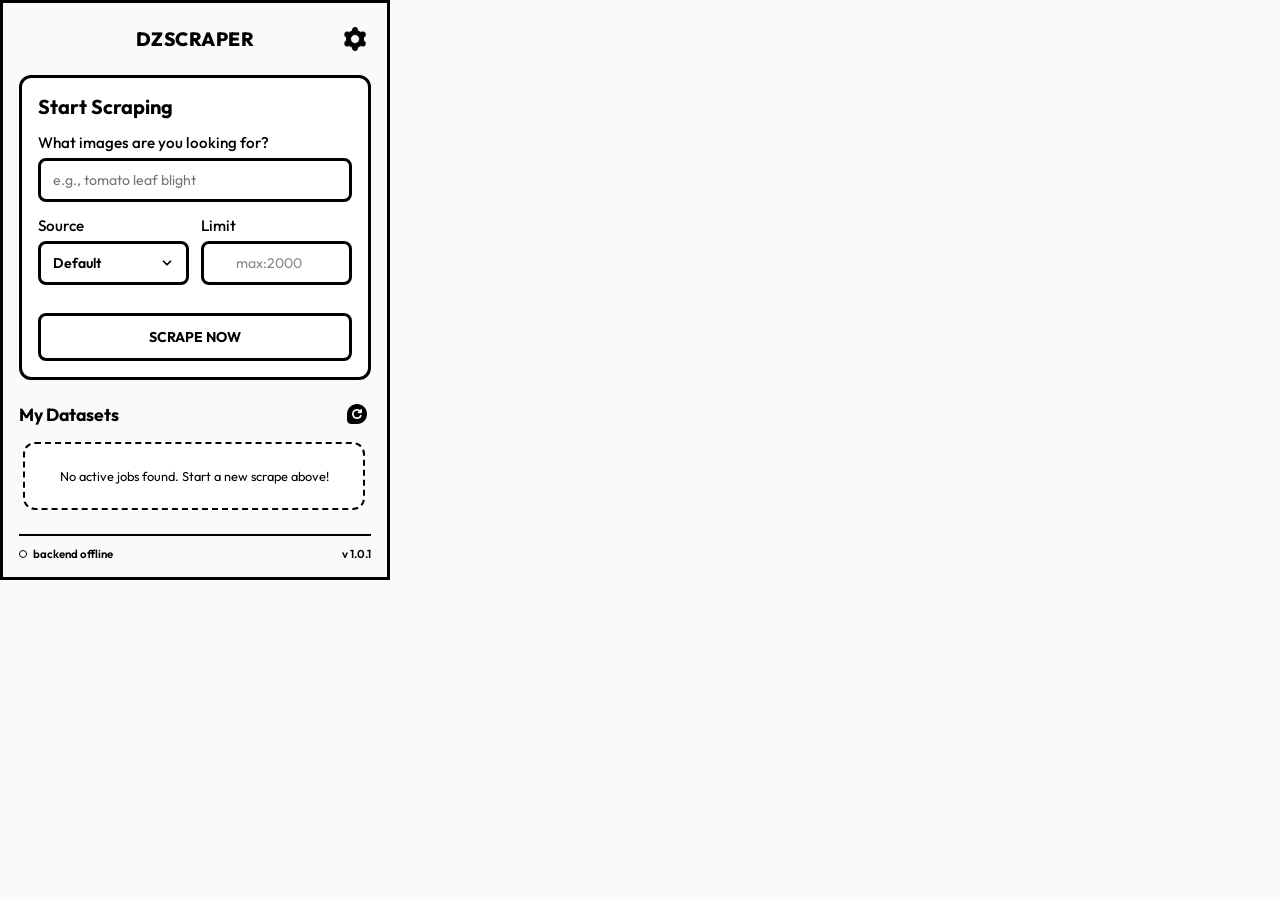
==== commit 11b9c758: "Update popup.html" ====
--- a/extension/popup.html
+++ b/extension/popup.html
@@ -13,7 +13,7 @@
   <div class="app-container">
     <!-- Header -->
     <header>
-      <h1 class="app-title">IMAGE SCRAPER PRO</h1>
+      <h1 class="app-title">DZscraper</h1>
       <button id="btn-settings" class="settings-btn" title="Configure API Server">
         <img src="icons/settings.png" alt="Settings" id="img-settings">
       </button>
@@ -44,8 +44,8 @@
           <div class="input-group half">
             <label for="select-engine">Source</label>
             <select id="select-engine">
-              <option value="bing" selected>Bing Images</option>
-              <option value="google">Google Images</option>
+              <option value="bing" selected>Default</option>
+              <option value="bing">Bing Images</option>
             </select>
           </div>
 
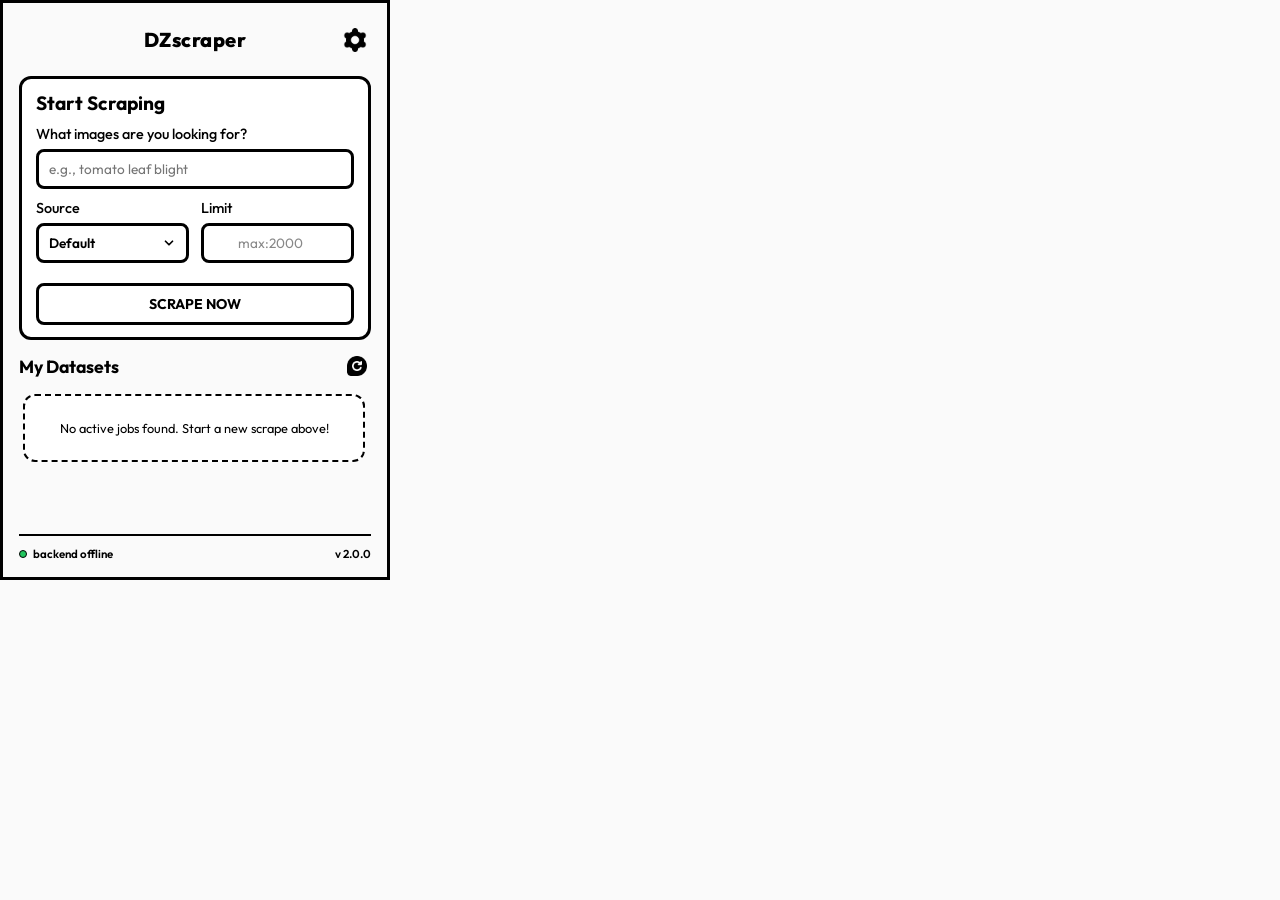
==== commit eca43bdc: "n" ====
--- a/extension/popup.html
+++ b/extension/popup.html
@@ -21,12 +21,12 @@
 
     <!-- Settings Pane (Collapsible) -->
     <div id="settings-pane" class="settings-pane hidden">
-      <h3>API Settings</h3>
-      <div class="input-group">
-        <label for="input-api-url">FastAPI Server URL</label>
-        <input type="text" id="input-api-url" value="http://localhost:8000" placeholder="http://localhost:8000">
+      <h3>Extension Settings</h3>
+      <div class="input-group" style="margin-bottom: 12px;">
+        <label style="font-size: 0.9rem; font-weight: 500; margin-bottom: 6px; display: block;">Storage Actions</label>
+        <button id="btn-clear-history" class="btn btn-start" style="width: 100%; font-weight: 700; cursor: pointer; text-transform: uppercase;">Clear All Job History</button>
       </div>
-      <button id="btn-save-settings" class="btn btn-save">Save Configuration</button>
+      <button id="btn-save-settings" class="btn btn-save">Close Settings</button>
     </div>
 
     <!-- Main Content -->
@@ -80,12 +80,13 @@
     <!-- Status Bar -->
     <footer>
       <div class="status-indicator">
-        <span id="connection-dot" class="dot offline"></span>
-        <span id="connection-text">Connecting to Backend...</span>
+        <span id="connection-dot" class="dot online" style="background-color: #22c55e;"></span>
+        <span id="connection-text">Serverless Mode</span>
       </div>
-      <span class="version">v 1.0.1</span>
+      <span class="version">v 2.0.0</span>
     </footer>
   </div>
+  <script src="lib/db.js"></script>
   <script src="popup.js"></script>
 </body>
 </html>
--- a/extension/style.css
+++ b/extension/style.css
@@ -23,7 +23,7 @@
   height: 580px;
   background-color: var(--bg-color);
   overflow-x: hidden;
-  overflow-y: auto;
+  overflow-y: hidden;
   border: var(--border-thick);
   box-sizing: border-box;
 }
@@ -46,6 +46,7 @@
   height: 100%;
   padding: 16px;
   box-sizing: border-box;
+  overflow: hidden;
 }
 
 /* Header */
@@ -58,9 +59,8 @@
 }
 
 .app-title {
-  font-size: 1.2rem;
+  font-size: 1.25rem;
   font-weight: 800;
-  text-transform: uppercase;
   letter-spacing: 0.5px;
   text-align: center;
   margin: 8px 0;
@@ -135,26 +135,26 @@
   background: var(--bg-card);
   border: var(--border-thick);
   border-radius: var(--radius-card);
-  padding: 16px;
-  margin-bottom: 20px;
+  padding: 12px 14px;
+  margin-bottom: 12px;
   box-sizing: border-box;
 }
 
 .scraping-form-card h2 {
-  font-size: 1.25rem;
-  font-weight: 700;
-  margin-bottom: 14px;
+  font-size: 1.2rem;
+  font-weight: 700;
+  margin-bottom: 10px;
 }
 
 .input-group {
   display: flex;
   flex-direction: column;
   gap: 6px;
-  margin-bottom: 14px;
+  margin-bottom: 10px;
 }
 
 .input-group label {
-  font-size: 0.95rem;
+  font-size: 0.9rem;
   font-weight: 500;
 }
 
@@ -162,8 +162,8 @@
   background: #ffffff;
   border: var(--border-thick);
   border-radius: var(--radius-element);
-  padding: 10px 12px;
-  font-size: 0.88rem;
+  padding: 8px 10px;
+  font-size: 0.85rem;
   outline: none;
   width: 100%;
 }
@@ -176,8 +176,8 @@
   background: #ffffff;
   border: var(--border-thick);
   border-radius: var(--radius-element);
-  padding: 10px 12px;
-  font-size: 0.88rem;
+  padding: 8px 10px;
+  font-size: 0.85rem;
   font-weight: 600;
   outline: none;
   width: 100%;
@@ -186,7 +186,7 @@
   -webkit-appearance: none;
   background-image: url('data:image/svg+xml;utf8,<svg xmlns="http://www.w3.org/2000/svg" width="24" height="24" viewBox="0 0 24 24" fill="none" stroke="black" stroke-width="3" stroke-linecap="round" stroke-linejoin="round"><polyline points="6 9 12 15 18 9"></polyline></svg>');
   background-repeat: no-repeat;
-  background-position: right 12px center;
+  background-position: right 10px center;
   background-size: 14px;
   cursor: pointer;
 }
@@ -202,8 +202,8 @@
   background: #ffffff;
   border: var(--border-thick);
   border-radius: var(--radius-element);
-  padding: 10px 12px;
-  font-size: 0.88rem;
+  padding: 8px 10px;
+  font-size: 0.85rem;
   font-weight: 600;
   text-align: center;
   outline: none;
@@ -231,14 +231,14 @@
 
 .btn-start {
   background: #ffffff;
-  padding: 10px 12px;
+  padding: 8px 10px;
   text-transform: uppercase;
 }
 
 .btn-scrape {
   width: 100%;
-  margin-top: 14px;
-  padding: 12px;
+  margin-top: 10px;
+  padding: 9px;
 }
 
 .btn-start:hover {
@@ -252,7 +252,7 @@
 .btn-save {
   width: 100%;
   background: #ffffff;
-  padding: 10px 16px;
+  padding: 8px 12px;
 }
 
 .btn-save:hover {
@@ -269,6 +269,7 @@
   flex-direction: column;
   flex-grow: 1;
   max-height: 245px;
+  min-height: 0;
 }
 
 .section-header {
@@ -327,11 +328,10 @@
   background: var(--bg-card);
   border: var(--border-thick);
   border-radius: var(--radius-card);
-  padding: 12px;
+  padding: 10px;
   display: flex;
   flex-direction: column;
-  gap: 10px;
-  box-shadow: 4px 4px 0px #000000;
+  gap: 8px;
   box-sizing: border-box;
   position: relative;
 }
@@ -345,9 +345,9 @@
 .job-keyword-badge {
   border: var(--border-medium);
   border-radius: 8px;
-  padding: 4px 10px;
-  font-weight: 700;
-  font-size: 0.82rem;
+  padding: 2px 8px;
+  font-weight: 700;
+  font-size: 0.8rem;
   background: #ffffff;
   max-width: 145px;
   white-space: nowrap;
@@ -358,9 +358,9 @@
 .job-status-badge {
   border: var(--border-medium);
   border-radius: 8px;
-  padding: 4px 8px;
-  font-weight: 700;
-  font-size: 0.78rem;
+  padding: 2px 6px;
+  font-weight: 700;
+  font-size: 0.75rem;
   background: #ffffff;
   display: inline-flex;
   align-items: center;
@@ -385,7 +385,7 @@
 /* Progress bar */
 .progress-container {
   width: 100%;
-  height: 14px;
+  height: 10px;
   border: var(--border-medium);
   border-radius: 6px;
   background: #ffffff;
@@ -404,7 +404,7 @@
   display: flex;
   justify-content: space-between;
   align-items: center;
-  font-size: 0.78rem;
+  font-size: 0.75rem;
   font-weight: 600;
   margin-top: -4px;
 }
@@ -419,7 +419,7 @@
 .download-zip-btn {
   border: var(--border-medium);
   border-radius: 8px;
-  padding: 5px 12px;
+  padding: 3px 10px;
   background: #ffffff;
   font-weight: 700;
   font-size: 0.8rem;
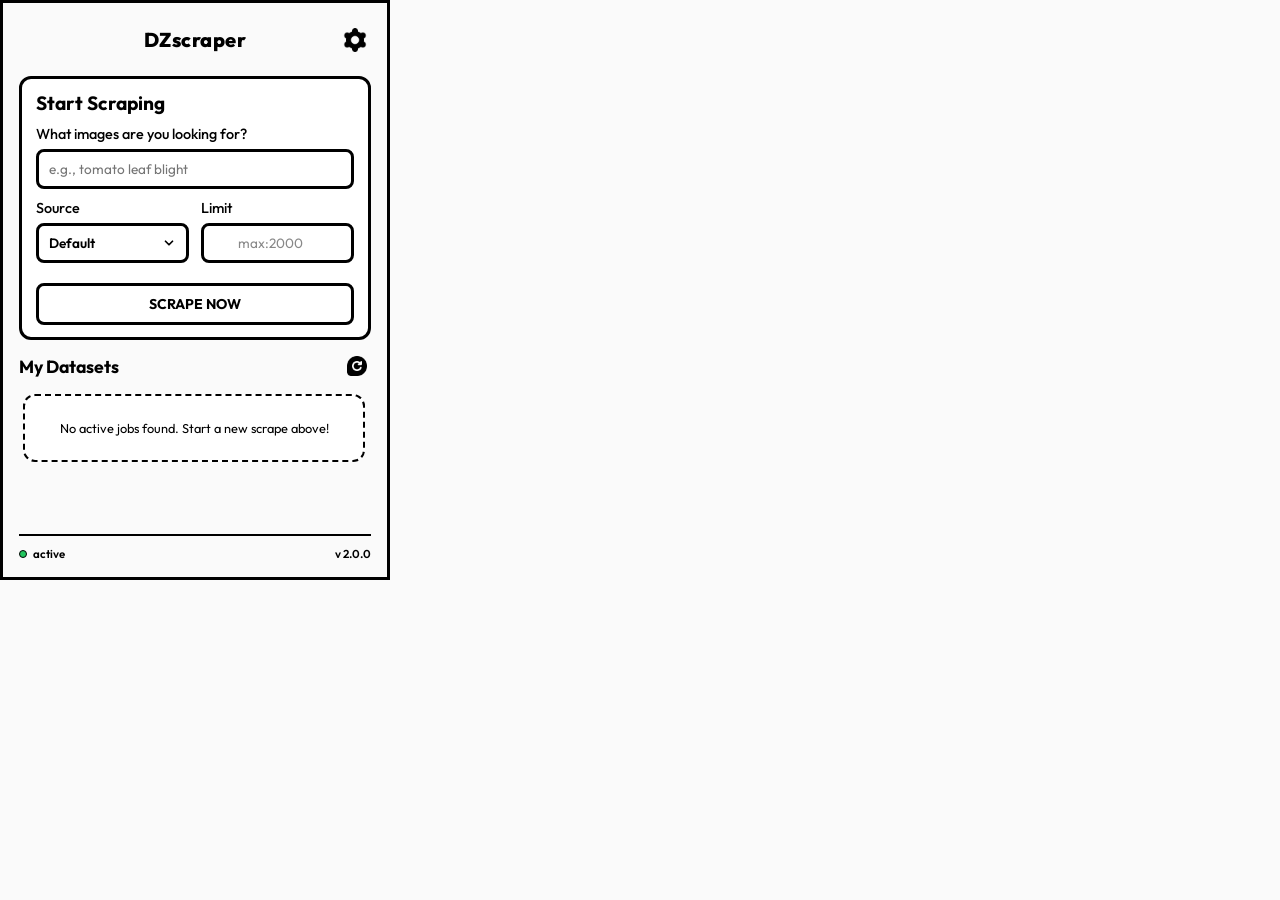
==== commit ee912613: "Update popup.html" ====
--- a/extension/popup.html
+++ b/extension/popup.html
@@ -24,7 +24,7 @@
       <h3>Extension Settings</h3>
       <div class="input-group" style="margin-bottom: 12px;">
         <label style="font-size: 0.9rem; font-weight: 500; margin-bottom: 6px; display: block;">Storage Actions</label>
-        <button id="btn-clear-history" class="btn btn-start" style="width: 100%; font-weight: 700; cursor: pointer; text-transform: uppercase;">Clear All Job History</button>
+        <button id="btn-clear-history" class="btn btn-start" style="width: 100%; font-weight: 700; cursor: pointer; text-transform: uppercase;">Clear All Datasets</button>
       </div>
       <button id="btn-save-settings" class="btn btn-save">Close Settings</button>
     </div>
@@ -81,7 +81,7 @@
     <footer>
       <div class="status-indicator">
         <span id="connection-dot" class="dot online" style="background-color: #22c55e;"></span>
-        <span id="connection-text">Serverless Mode</span>
+        <span id="connection-text">active</span>
       </div>
       <span class="version">v 2.0.0</span>
     </footer>
